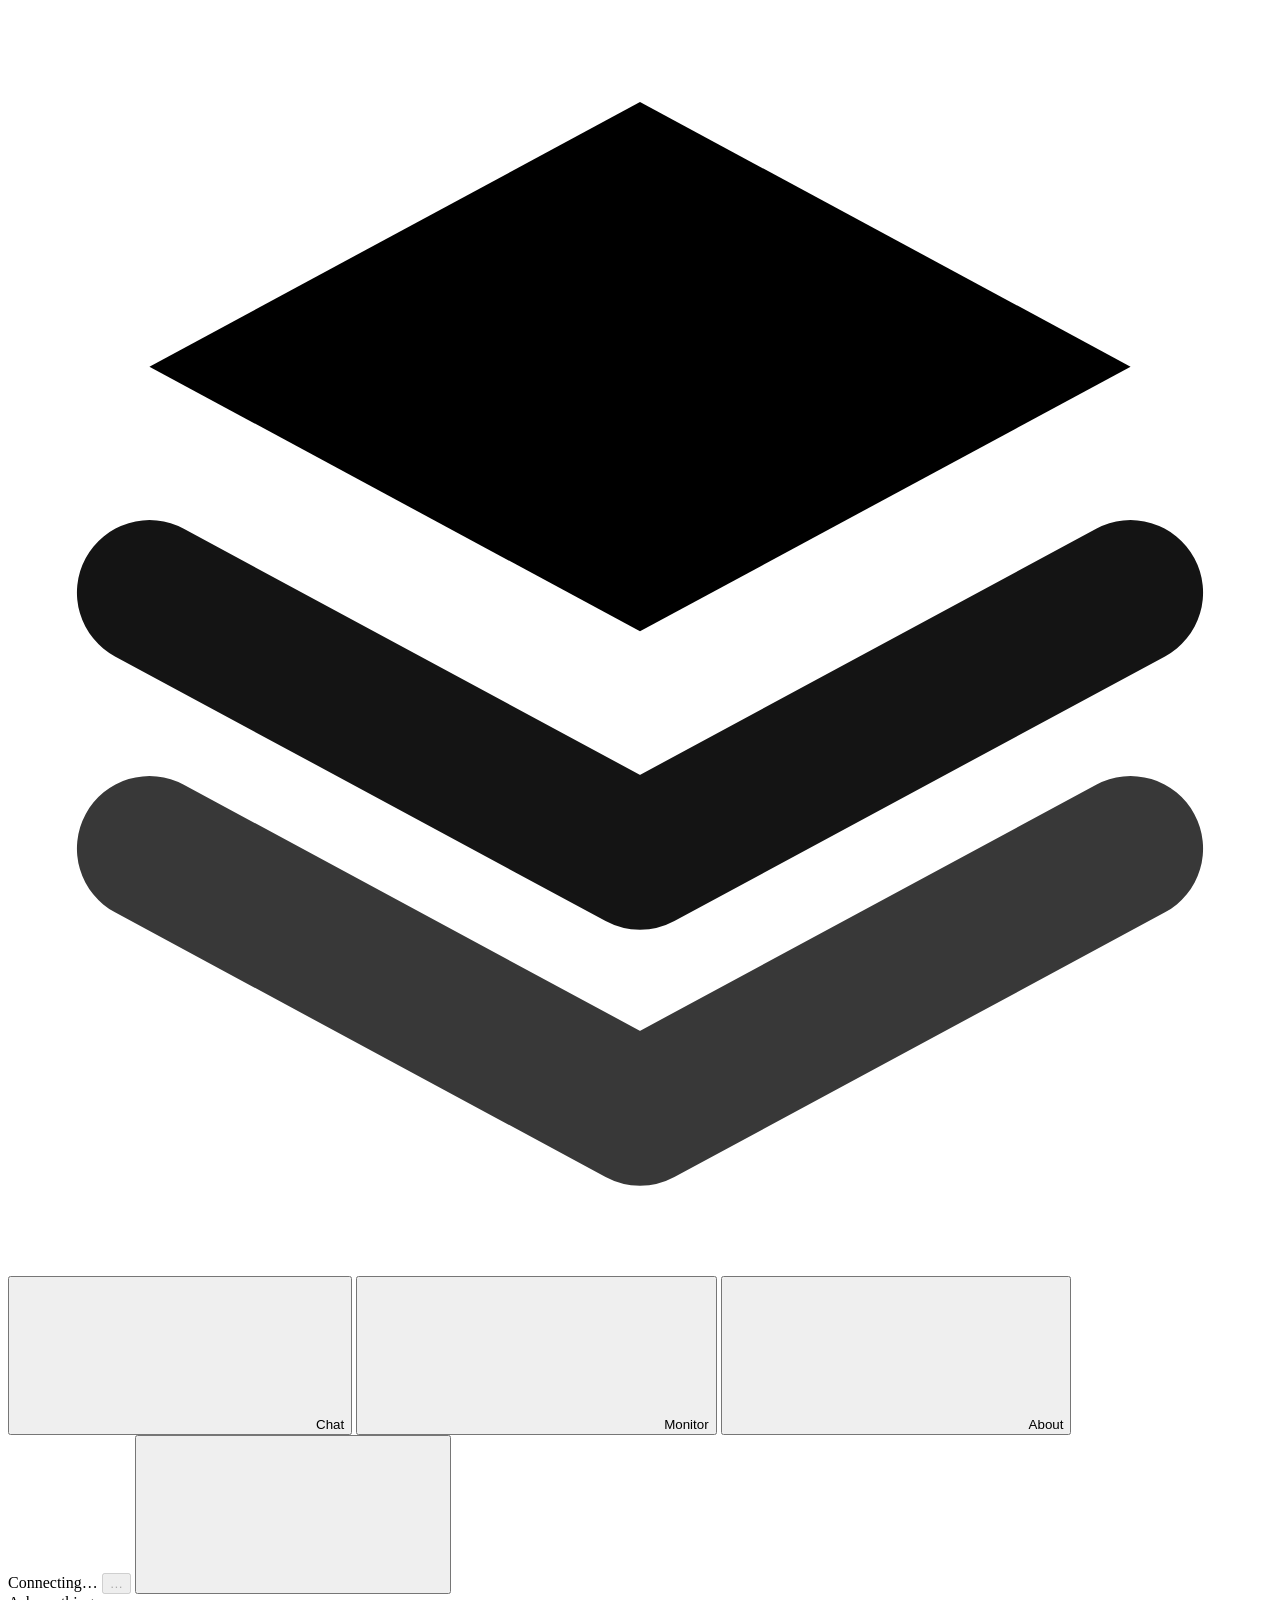
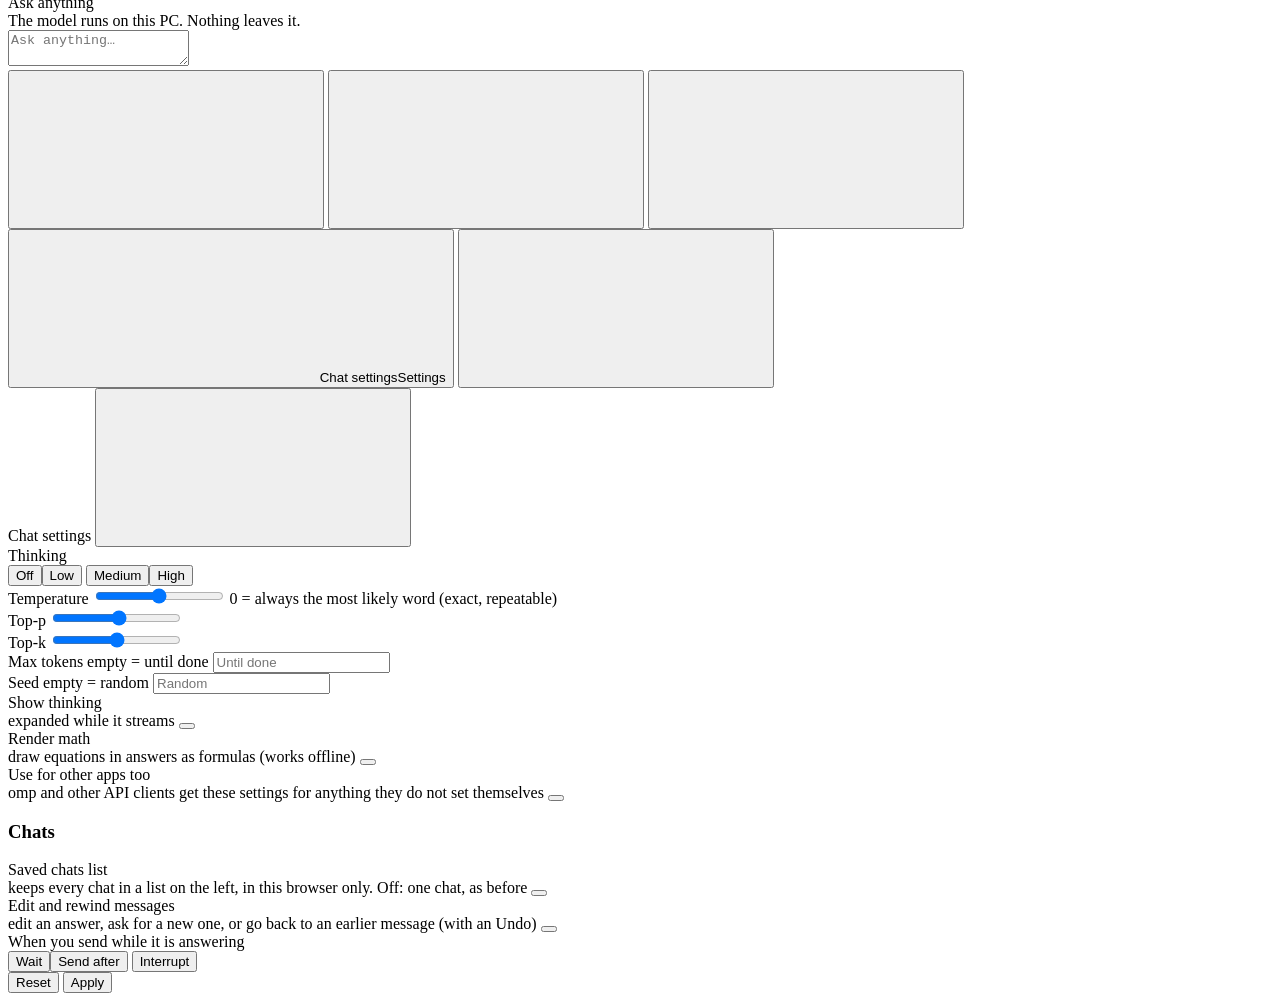
==== serve/web/index.html @ f901f10c "feat(web): ink palette, tighter corners, logo mark over wordmark All theme values move to serve/web/" ====
<!doctype html>
<html lang="en" data-theme="light">
<head>
<meta charset="utf-8">
<meta name="viewport" content="width=device-width, initial-scale=1">
<title>Strata</title>
<link rel="icon" href="web/favicon-local.svg" type="image/svg+xml">
<link rel="stylesheet" href="web/tokens.css">
<link rel="stylesheet" href="web/components.css">
<link rel="stylesheet" href="web/app.css">
<link rel="stylesheet" href="web/theme-local.css">
<script>
  // the theme before the first paint: the saved choice, else the system's
  try {
    const t = localStorage.getItem("strata.theme") ||
      (matchMedia("(prefers-color-scheme: dark)").matches ? "dark" : "light");
    document.documentElement.dataset.theme = t;
  } catch (e) {}
</script>
</head>
<body>
<header class="st-header">
  <span class="st-header__brand" role="img" aria-label="Strata" title="Strata"><svg class="st-header__mark" viewBox="0 0 32 32" aria-hidden="true"><path d="M16 2.38 28.42 9.08 16 15.78 3.58 9.08Z" fill="currentColor"/><path d="M3.58 14.8 16 21.5 28.42 14.8" fill="none" stroke="currentColor" stroke-width="3.67" stroke-linecap="round" stroke-linejoin="round" opacity=".92"/><path d="M3.58 21.28 16 27.98 28.42 21.28" fill="none" stroke="currentColor" stroke-width="3.67" stroke-linecap="round" stroke-linejoin="round" opacity=".78"/></svg></span>
  <nav class="st-tabs" role="tablist" aria-label="Views" data-i18n-label="tab.views">
    <button class="st-tab" role="tab" id="tab-btn-chat" aria-controls="view-chat" aria-selected="true" data-tab="chat">
      <svg class="st-icon st-icon--sm"><use href="web/sprite.svg#i-chat"/></svg><span data-i18n="tab.chat">Chat</span></button>
    <button class="st-tab" role="tab" id="tab-btn-images" aria-controls="view-images" aria-selected="false" data-tab="images" hidden>
      <svg class="st-icon st-icon--sm"><use href="web/sprite.svg#i-image"/></svg><span data-i18n="tab.images">Images</span></button>
    <button class="st-tab" role="tab" id="tab-btn-monitor" aria-controls="view-monitor" aria-selected="false" data-tab="monitor">
      <svg class="st-icon st-icon--sm"><use href="web/sprite.svg#i-activity"/></svg><span data-i18n="tab.monitor">Monitor</span></button>
    <button class="st-tab" role="tab" id="tab-btn-about" aria-controls="view-about" aria-selected="false" data-tab="about">
      <svg class="st-icon st-icon--sm"><use href="web/sprite.svg#i-info"/></svg><span data-i18n="tab.about">About</span></button>
  </nav>
  <span class="st-header__spacer"></span>
  <span class="st-pill" id="pill" data-state="idle" role="status" aria-live="polite">
    <span class="st-pill__dot"></span><span id="pill-text" data-i18n="pill.connecting">Connecting&hellip;</span></span>
  <button class="st-btn st-btn--secondary" id="unload-btn" type="button" title="Waiting for the server" disabled>&hellip;</button>
  <button class="st-btn st-btn--icon" id="theme-btn" title="Light / dark" aria-label="Switch between light and dark" data-i18n-title="theme.title" data-i18n-label="theme.label">
    <svg class="st-icon"><use id="theme-icon" href="web/sprite.svg#i-moon"/></svg></button>
</header>

<main>
  <!-- ============================ Chat ============================ -->
  <section class="view view--chat" id="view-chat" role="tabpanel" aria-labelledby="tab-btn-chat">
    <!-- the chats kept in this browser (Chat settings > Chats): the open one is the chat on the right -->
    <aside class="chat-sidebar" id="sidebar" data-open="true" aria-label="Chats" data-i18n-label="sidebar.title" hidden>
      <div class="sidebar-head">
        <button class="st-btn st-btn--icon" id="sidebar-toggle" type="button" title="Collapse the chat list" aria-label="Collapse the chat list" aria-expanded="true">
          <svg class="st-icon"><use href="web/sprite.svg#i-chevron"/></svg></button>
        <span class="card-title sidebar-title" data-i18n="sidebar.title">Chats</span>
        <button class="st-btn st-btn--icon" id="sidebar-new" type="button" title="New chat" aria-label="New chat" data-i18n-title="chat.new" data-i18n-label="chat.new">
          <svg class="st-icon"><use href="web/sprite.svg#i-new-chat"/></svg></button>
      </div>
      <input class="st-input sidebar-search" id="sidebar-search" type="search" placeholder="Search chats"
             autocomplete="off" aria-label="Search chats" data-i18n-placeholder="sidebar.search" data-i18n-label="sidebar.search">
      <div class="sidebar-list" id="sidebar-list"></div>
      <p class="muted small sidebar-foot" id="sidebar-foot"></p>
    </aside>
    <div class="chat-main">
      <div class="chat-parent" id="chat-parent" hidden></div>
      <div class="chat-scroll" id="chat-scroll">
        <div class="chat" id="chat">
          <div class="chat-empty" id="chat-empty">
            <div class="chat-empty__title" data-i18n="chat.empty">Ask anything</div>
            <div class="chat-empty__sub" id="chat-empty-sub">The model runs on this PC. Nothing leaves it.</div>
          </div>
        </div>
      </div>
      <div class="composer-wrap">
        <form class="st-composer" id="composer">
          <div class="attachments" id="attachments" hidden></div>
          <textarea id="input" rows="2" placeholder="Ask anything&hellip;" aria-label="Message" data-i18n-placeholder="composer.placeholder" data-i18n-label="composer.message"></textarea>
          <div class="st-composer__bar">
            <button type="button" class="st-btn st-btn--icon" id="attach-btn" title="Attach a text file (or drop it here)" aria-label="Attach a file" data-i18n-label="composer.attachLabel">
              <svg class="st-icon"><use href="web/sprite.svg#i-attach"/></svg></button>
            <input type="file" id="file" multiple hidden>
            <button type="button" class="st-btn st-btn--icon" id="new-btn" title="New chat" aria-label="New chat" data-i18n-title="chat.new" data-i18n-label="chat.new">
              <svg class="st-icon"><use href="web/sprite.svg#i-new-chat"/></svg></button>
            <button type="button" class="st-btn st-btn--icon" id="export-btn" title="Save this chat as Markdown" aria-label="Save this chat" data-i18n-title="composer.save" data-i18n-label="composer.saveLabel">
              <svg class="st-icon"><use href="web/sprite.svg#i-download"/></svg></button>
            <button type="button" class="st-btn st-btn--secondary chat-settings-button" id="sampling-btn" title="Chat settings" aria-label="Chat settings" data-i18n-title="drawer.title" data-i18n-label="drawer.title">
              <svg class="st-icon st-icon--sm"><use href="web/sprite.svg#i-settings"/></svg>
              <span class="chat-settings-label" data-i18n="drawer.title">Chat settings</span><span class="chat-settings-short" aria-hidden="true" data-i18n="drawer.short">Settings</span></button>
            <span class="spacer"></span>
            <span class="composer-hint" id="composer-hint"></span>
            <button type="button" class="st-btn st-btn--secondary" id="stop-btn" hidden>
              <svg class="st-icon st-icon--sm"><use href="web/sprite.svg#i-stop"/></svg><span data-i18n="composer.stop">Stop</span></button>
            <button type="submit" class="st-btn st-btn--primary st-btn--send" id="send-btn" aria-label="Send" data-i18n-label="composer.send">
              <svg class="st-icon"><use href="web/sprite.svg#i-send"/></svg></button>
          </div>
        </form>
      </div>
    </div>
  </section>

  <!-- ============================ Images ============================ -->
  <section class="view view--images" id="view-images" role="tabpanel" aria-labelledby="tab-btn-images" hidden>
    <div class="about">
      <form class="st-card img-form" id="img-form">
        <span class="card-title" id="img-title">Make an image</span>
        <textarea class="st-input img-prompt" id="img-prompt" rows="3" placeholder="Describe the image&hellip;" aria-label="Prompt"></textarea>
        <div class="img-row">
          <label class="st-field">Size
            <select class="st-input" id="img-size">
              <option>1024x1024</option><option>1536x1024</option><option>1024x1536</option>
              <option>768x768</option><option>512x512</option></select></label>
          <label class="st-field">Seed
            <input class="st-input" id="img-seed" type="number" min="0" placeholder="random"></label>
          <button type="submit" class="st-btn st-btn--primary" id="img-go">Generate</button>
        </div>
        <span class="composer-hint" id="img-hint">One image at a time; a chat request waits for it (and the other way round).</span>
      </form>
      <div class="img-results" id="img-results"></div>
    </div>
  </section>

  <!-- ============================ Monitor ============================ -->
  <section class="view view--monitor" id="view-monitor" role="tabpanel" aria-labelledby="tab-btn-monitor" hidden>
    <div class="monitor">
      <div class="st-card state-card">
        <div class="state-card__head">
          <span class="card-title">Model state</span>
          <span class="badges" id="state-badges">
            <span class="st-badge" data-s="idle">Idle</span>
            <span class="st-badge" data-s="unloaded">Unloaded</span>
            <span class="st-badge st-badge--reading" data-s="reading">Reading</span>
            <span class="st-badge st-badge--generating" data-s="generating">Generating</span>
            <span class="st-badge st-badge--queued" data-s="queued">Queued</span>
            <span class="st-badge st-badge--error" data-s="error">Error</span>
          </span>
        </div>
        <div class="state-card__row"><span id="state-label">Waiting for a request</span><span class="muted" id="state-detail"></span></div>
        <div class="st-progress" id="state-progress"><div class="st-progress__bar" id="state-bar" style="width:0%"></div></div>
      </div>

      <div class="metrics" id="metrics">
        <!-- filled by app.js: Speed, GPU load, VRAM, GPU temp, Power, PCIe, CPU, Disk read -->
      </div>

      <div class="monitor-row">
        <div class="st-card ctx-card">
          <span class="card-title">Context fill</span>
          <div class="ctx-gauge">
            <svg class="st-gauge" viewBox="0 0 120 120" aria-hidden="true">
              <circle class="st-gauge__track" cx="60" cy="60" r="50" fill="none" stroke-width="10" stroke-linecap="round"
                      stroke-dasharray="235.6 314.2" transform="rotate(135 60 60)"/>
              <circle class="st-gauge__fill" id="ctx-fill" cx="60" cy="60" r="50" fill="none" stroke-width="10"
                      stroke-linecap="round" stroke-dasharray="0 314.2" transform="rotate(135 60 60)"/>
            </svg>
            <div class="ctx-gauge__label"><span class="ctx-gauge__pct" id="ctx-pct">0%</span><span class="muted" id="ctx-sub">&ndash;</span></div>
          </div>
          <div class="bar-row"><span>Experts in VRAM</span><span class="muted" id="slots-text">&ndash;</span></div>
          <div class="st-progress"><div class="st-progress__bar" id="slots-bar" style="width:0%"></div></div>
          <div class="bar-row"><span>System RAM</span><span class="muted" id="ram-text">&ndash;</span></div>
          <div class="st-progress" id="ram-progress"><div class="st-progress__bar" id="ram-bar" style="width:0%"></div></div>
          <div class="bar-row"><span>GPU temperature</span><span class="muted" id="temp-text">&ndash;</span></div>
          <div class="st-progress" data-tone="warn"><div class="st-progress__bar" id="temp-bar" style="width:0%"></div></div>
        </div>
        <div class="st-card req-card">
          <div class="req-head"><span class="card-title">Recent requests</span>
            <button class="st-btn st-btn--secondary" id="req-all" hidden>Show all</button></div>
          <div class="table-wrap" id="req-wrap">
            <table class="st-table">
              <thead><tr><th>Time</th><th>Status</th><th class="num">Prompt</th><th class="num">Reused</th><th class="num">Output</th>
                <th class="num" title="New prompt tokens per second, excluding reused cache tokens (engine prompt time)">Prefill t/s</th><th class="num">Decode t/s</th><th class="num" title="While writing the answer: the share of the experts looked up that were already in VRAM. Experts the GPU read over PCIe (--pcie-frac) are not counted in it; their share of all routed experts is shown after it (+N% PCIe)">VRAM hit rate</th><th class="num">Duration</th></tr></thead>
              <tbody id="req-body"><tr><td colspan="9" class="muted">No requests yet</td></tr></tbody>
            </table>
          </div>
          <p class="muted req-totals" id="req-totals"></p>
        </div>
      </div>

      <div class="st-card cc-card" id="cc-card">
        <div class="req-head"><span class="card-title">Conversation cache</span><span class="muted small" id="cc-sum"></span></div>
        <div class="cc-bars" id="cc-bars" hidden>
          <div><div class="bar-row"><span>Parked conversations</span><span class="muted" id="cc-slots-text">&ndash;</span></div>
            <div class="st-progress"><div class="st-progress__bar" id="cc-slots-bar" style="width:0%"></div></div></div>
          <div><div class="bar-row"><span>Their memory (RAM)</span><span class="muted" id="cc-mem-text">&ndash;</span></div>
            <div class="st-progress"><div class="st-progress__bar" id="cc-mem-bar" style="width:0%"></div></div></div>
        </div>
        <dl class="facts" id="cc-facts"></dl>
        <p class="muted small cc-note" id="cc-note"></p>
      </div>

      <div class="st-card mcp-card" id="mcp-card" hidden>
        <div class="req-head"><span class="card-title">MCP servers</span><span class="muted small" id="mcp-sum"></span></div>
        <div class="mcp-list" id="mcp-list"></div>
        <p class="muted small mcp-note">Their tools run on this PC with your rights, when the model decides to call them
          (in this page's chat only; switch it off in Sampling).</p>
      </div>
    </div>
  </section>

  <!-- ============================ About ============================ -->
  <section class="view view--about" id="view-about" role="tabpanel" aria-labelledby="tab-btn-about" hidden>
    <div class="about">
      <div class="st-card">
        <span class="card-title">Model and engine</span>
        <dl class="facts" id="facts-engine"></dl>
      </div>
      <div class="st-card">
        <span class="card-title">This PC</span>
        <dl class="facts" id="facts-hw"></dl>
      </div>
      <div class="st-card">
        <span class="card-title">Connect your tools</span>
        <p class="muted">Any OpenAI- or Anthropic-compatible client works with these addresses.</p>
        <dl class="facts" id="facts-api"></dl>
      </div>
      <div class="st-card">
        <span class="card-title">Settings</span>
        <div class="st-field">
          <label class="st-label" for="api-key">API key <output>only if the server was started with one</output></label>
          <input class="st-input" id="api-key" type="password" autocomplete="off" placeholder="Not needed">
        </div>
        <div class="st-field">
          <label class="st-label" for="lang"><span data-i18n="settings.language">Language</span></label>
          <select class="st-input" id="lang"></select>
          <span class="muted small" data-i18n="settings.languageNote">Chat, its settings and the buttons above are translated. The Monitor, Images and About views are still in English.</span>
        </div>
        <div class="toggle-row"><span>Dark theme</span>
          <button class="st-toggle" id="dark-toggle" role="switch" aria-checked="false" aria-label="Dark theme"></button></div>
        <p class="muted small">Chats, settings and the key are kept in this browser only.
          <a href="https://github.com/Niko1221/Strata" target="_blank" rel="noopener noreferrer">Strata on GitHub</a></p>
      </div>
      <div class="st-card cfg-card" id="cfg-card" hidden>
        <div class="req-head"><span class="card-title">Model settings</span><span class="muted small" id="cfg-file"></span></div>
        <p class="muted small">Kept in the model's run config for every client. An empty field is the default. They
          take effect the next time the model starts (close Strata's window and start it again).</p>
        <form class="cfg-form" id="cfg-form"></form>
        <div class="cfg-actions"><button class="st-btn st-btn--primary" id="cfg-save" type="button">Save</button>
          <span class="muted small" id="cfg-msg" role="status"></span></div>
      </div>
    </div>
  </section>
</main>

<!-- ============================ Chat settings drawer ============================ -->
<aside class="st-drawer" id="drawer" data-open="false" aria-label="Chat settings" data-i18n-label="drawer.title" aria-hidden="true">
  <div class="st-drawer__head"><span class="card-title" data-i18n="drawer.title">Chat settings</span>
    <button class="st-btn st-btn--icon" id="drawer-close" aria-label="Close" data-i18n-label="close">
      <svg class="st-icon"><use href="web/sprite.svg#i-chevron"/></svg></button></div>
  <div class="st-drawer__body">
    <div class="st-field">
      <label class="st-label" for="s-thinking"><span data-i18n="drawer.thinking">Thinking</span> <output id="o-thinking"></output></label>
      <div class="seg" id="s-thinking" role="radiogroup" aria-label="Thinking" data-i18n-label="drawer.thinking">
        <button type="button" role="radio" data-v="none" data-i18n="drawer.off">Off</button><button type="button" role="radio" data-v="low" data-i18n="drawer.low">Low</button>
        <button type="button" role="radio" data-v="medium" data-i18n="drawer.medium">Medium</button><button type="button" role="radio" data-v="high" data-i18n="drawer.high">High</button>
      </div>
    </div>
    <div class="st-field">
      <label class="st-label" for="s-temp"><span data-i18n="drawer.temperature">Temperature</span> <output id="o-temp"></output></label>
      <input class="st-slider" type="range" id="s-temp" min="0" max="1.5" step="0.05">
      <span class="muted small" data-i18n="drawer.temperatureNote">0 = always the most likely word (exact, repeatable)</span>
    </div>
    <div class="st-field">
      <label class="st-label" for="s-topp">Top-p <output id="o-topp"></output></label>
      <input class="st-slider" type="range" id="s-topp" min="0.05" max="1" step="0.05">
    </div>
    <div class="st-field">
      <label class="st-label" for="s-topk">Top-k <output id="o-topk"></output></label>
      <input class="st-slider" type="range" id="s-topk" min="1" max="64" step="1">
    </div>
    <div class="st-field">
      <label class="st-label" for="s-max"><span data-i18n="drawer.maxTokens">Max tokens</span> <output data-i18n="drawer.maxTokensNote">empty = until done</output></label>
      <input class="st-input" id="s-max" type="number" min="1" step="1" placeholder="Until done" data-i18n-placeholder="drawer.untilDone">
    </div>
    <div class="st-field">
      <label class="st-label" for="s-seed"><span data-i18n="drawer.seed">Seed</span> <output data-i18n="drawer.seedNote">empty = random</output></label>
      <input class="st-input" id="s-seed" type="number" min="1" step="1" placeholder="Random" data-i18n-placeholder="drawer.random">
    </div>
    <div class="toggle-row"><span><span data-i18n="drawer.showThinking">Show thinking</span><br><span class="muted small" data-i18n="drawer.showThinkingNote">expanded while it streams</span></span>
      <button class="st-toggle" id="s-show" role="switch" aria-checked="true" aria-label="Show thinking" data-i18n-label="drawer.showThinking"></button></div>
    <div class="toggle-row"><span><span data-i18n="drawer.math">Render math</span><br><span class="muted small"
      data-i18n="drawer.mathNote">draw equations in answers as formulas (works offline)</span></span>
      <button class="st-toggle" id="s-math" role="switch" aria-checked="false" aria-label="Render math" data-i18n-label="drawer.math"></button></div>
    <div class="toggle-row" id="mcp-row" hidden><span><span data-i18n="drawer.mcp">Use tools from MCP servers</span><br><span class="muted small"
      id="mcp-row-sub">the model may call them while it answers</span></span>
      <button class="st-toggle" id="s-mcp" role="switch" aria-checked="true" aria-label="Use tools from MCP servers" data-i18n-label="drawer.mcp"></button></div>
    <div class="toggle-row" id="esp-row" hidden><span>Experimental speed projection<br><span class="muted small">the
      engine's control vector; off = the stock model. Switching reads the chat again once</span></span>
      <button class="st-toggle" id="s-esp" role="switch" aria-checked="true" aria-label="Experimental speed projection"></button></div>
    <div class="toggle-row"><span><span data-i18n="drawer.share">Use for other apps too</span><br><span class="muted small" data-i18n="drawer.shareNote">omp and other API clients get
      these settings for anything they do not set themselves</span></span>
      <button class="st-toggle" id="s-share" role="switch" aria-checked="false" aria-label="Use for other apps too" data-i18n-label="drawer.share"></button></div>

    <div class="drawer-group" role="group" aria-labelledby="g-chats">
      <h3 class="drawer-group__title" id="g-chats" data-i18n="drawer.chats">Chats</h3>
      <div class="toggle-row"><span><span data-i18n="drawer.list">Saved chats list</span><br><span class="muted small"
        data-i18n="drawer.listNote">keeps every chat in a list on the left, in this browser only. Off: one chat, as before</span></span>
        <button class="st-toggle" id="s-list" role="switch" aria-checked="false" aria-label="Saved chats list" data-i18n-label="drawer.list"></button></div>
      <div class="toggle-row"><span><span data-i18n="drawer.edit">Edit and rewind messages</span><br><span class="muted small"
        data-i18n="drawer.editNote">edit an answer, ask for a new one, or go back to an earlier message (with an Undo)</span></span>
        <button class="st-toggle" id="s-edit" role="switch" aria-checked="false" aria-label="Edit and rewind messages" data-i18n-label="drawer.edit"></button></div>
      <div class="st-field">
        <label class="st-label" for="s-busy"><span data-i18n="drawer.busy">When you send while it is answering</span></label>
        <div class="seg seg--3" id="s-busy" role="radiogroup" aria-label="When you send while it is answering" data-i18n-label="drawer.busy">
          <button type="button" role="radio" data-v="wait" data-i18n="drawer.busyWait">Wait</button><button type="button" role="radio" data-v="queue" data-i18n="drawer.busyQueue">Send after</button>
          <button type="button" role="radio" data-v="interject" data-i18n="drawer.busyInterject">Interrupt</button>
        </div>
        <span class="muted small" id="o-busy"></span>
      </div>
    </div>

    <div class="drawer-actions">
      <button class="st-btn st-btn--secondary" id="s-reset" type="button" data-i18n="drawer.reset">Reset</button>
      <button class="st-btn st-btn--primary" id="s-apply" type="button" data-i18n="drawer.apply">Apply</button>
    </div>
  </div>
</aside>
<div class="scrim" id="scrim" hidden></div>
<div class="st-toasts" id="toasts" aria-live="polite"></div>
<script src="web/i18n.js"></script>
<script src="web/preview.js"></script>
<script src="web/math.js"></script>
<script src="web/math-adapter.js"></script>
<script src="web/history.js"></script>
<script src="web/chatstore.js"></script>
<script src="web/chats-ui.js"></script>
<script src="web/app.js"></script>
</body>
</html>
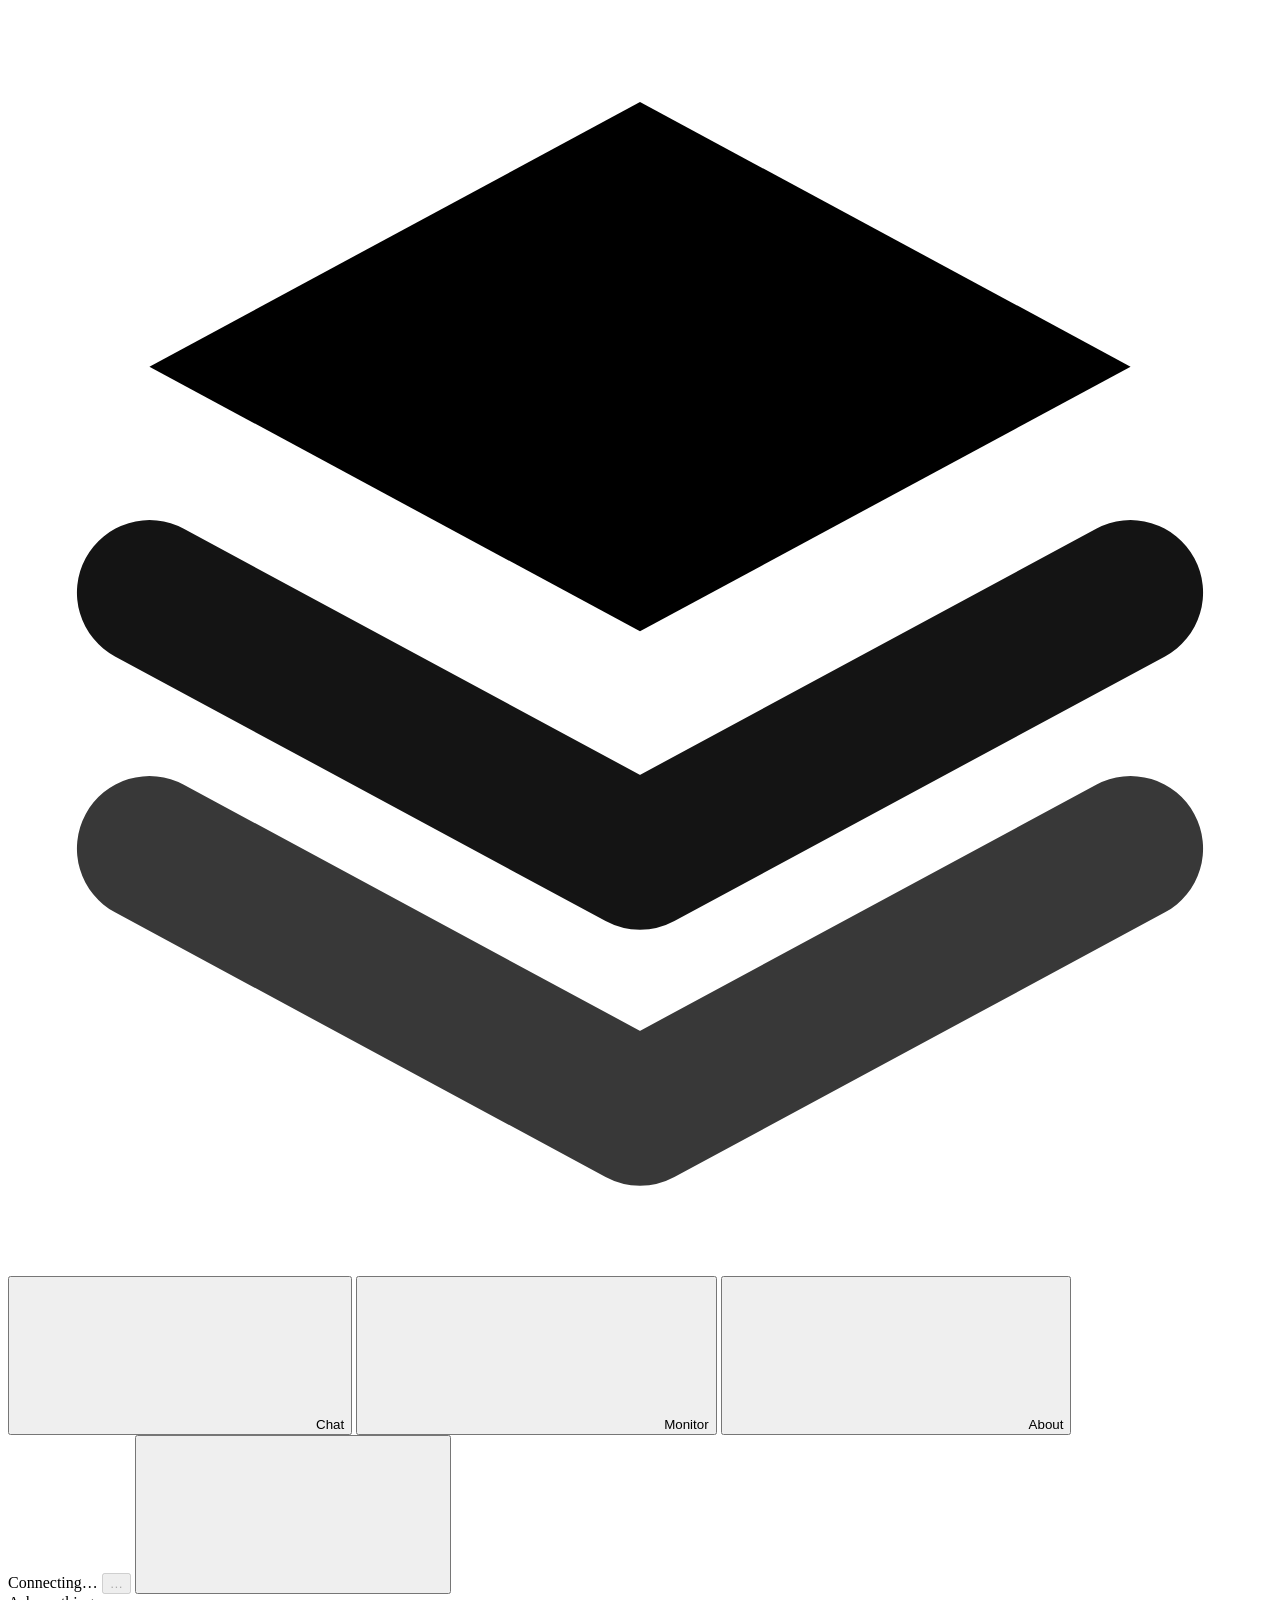
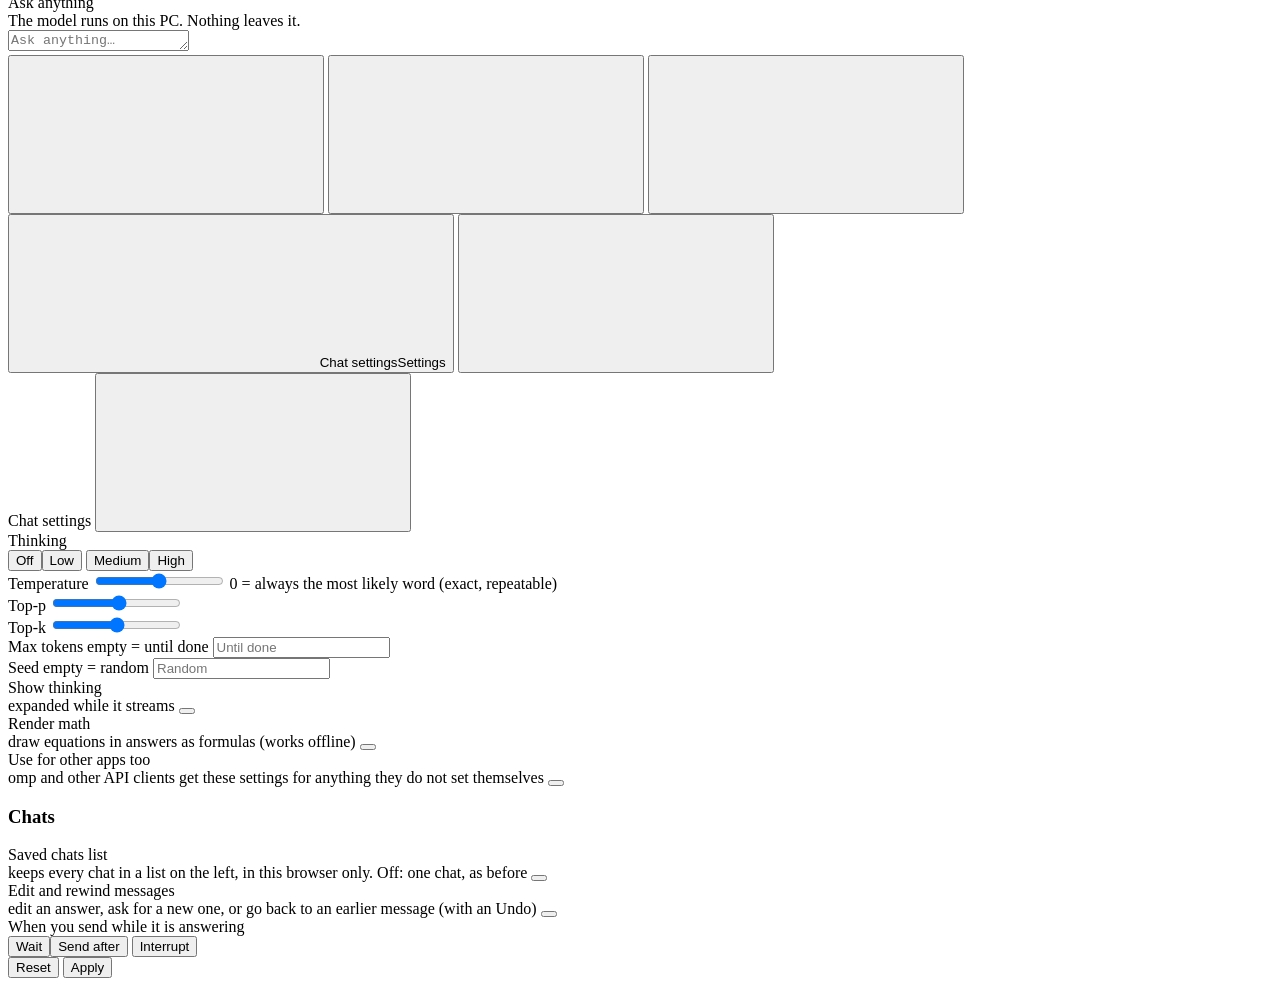
==== commit 2912879c: "fix(web): rest the composer at one line tall The kit floor still applies: components.css gives .st-c" ====
--- a/serve/web/index.html
+++ b/serve/web/index.html
@@ -4,7 +4,10 @@
 <meta charset="utf-8">
 <meta name="viewport" content="width=device-width, initial-scale=1">
 <title>Strata</title>
-<link rel="icon" href="web/favicon-local.svg" type="image/svg+xml">
+<link rel="icon" href="web/favicon-local.svg" type="image/svg+xml" sizes="any">
+<link rel="icon" href="web/favicon-local-32.png" type="image/png" sizes="32x32" media="(prefers-color-scheme: light)">
+<link rel="icon" href="web/favicon-local-dark-32.png" type="image/png" sizes="32x32" media="(prefers-color-scheme: dark)">
+<link rel="apple-touch-icon" href="web/apple-touch-icon.png">
 <link rel="stylesheet" href="web/tokens.css">
 <link rel="stylesheet" href="web/components.css">
 <link rel="stylesheet" href="web/app.css">
@@ -69,7 +72,7 @@
       <div class="composer-wrap">
         <form class="st-composer" id="composer">
           <div class="attachments" id="attachments" hidden></div>
-          <textarea id="input" rows="2" placeholder="Ask anything&hellip;" aria-label="Message" data-i18n-placeholder="composer.placeholder" data-i18n-label="composer.message"></textarea>
+          <textarea id="input" rows="1" placeholder="Ask anything&hellip;" aria-label="Message" data-i18n-placeholder="composer.placeholder" data-i18n-label="composer.message"></textarea>
           <div class="st-composer__bar">
             <button type="button" class="st-btn st-btn--icon" id="attach-btn" title="Attach a text file (or drop it here)" aria-label="Attach a file" data-i18n-label="composer.attachLabel">
               <svg class="st-icon"><use href="web/sprite.svg#i-attach"/></svg></button>
